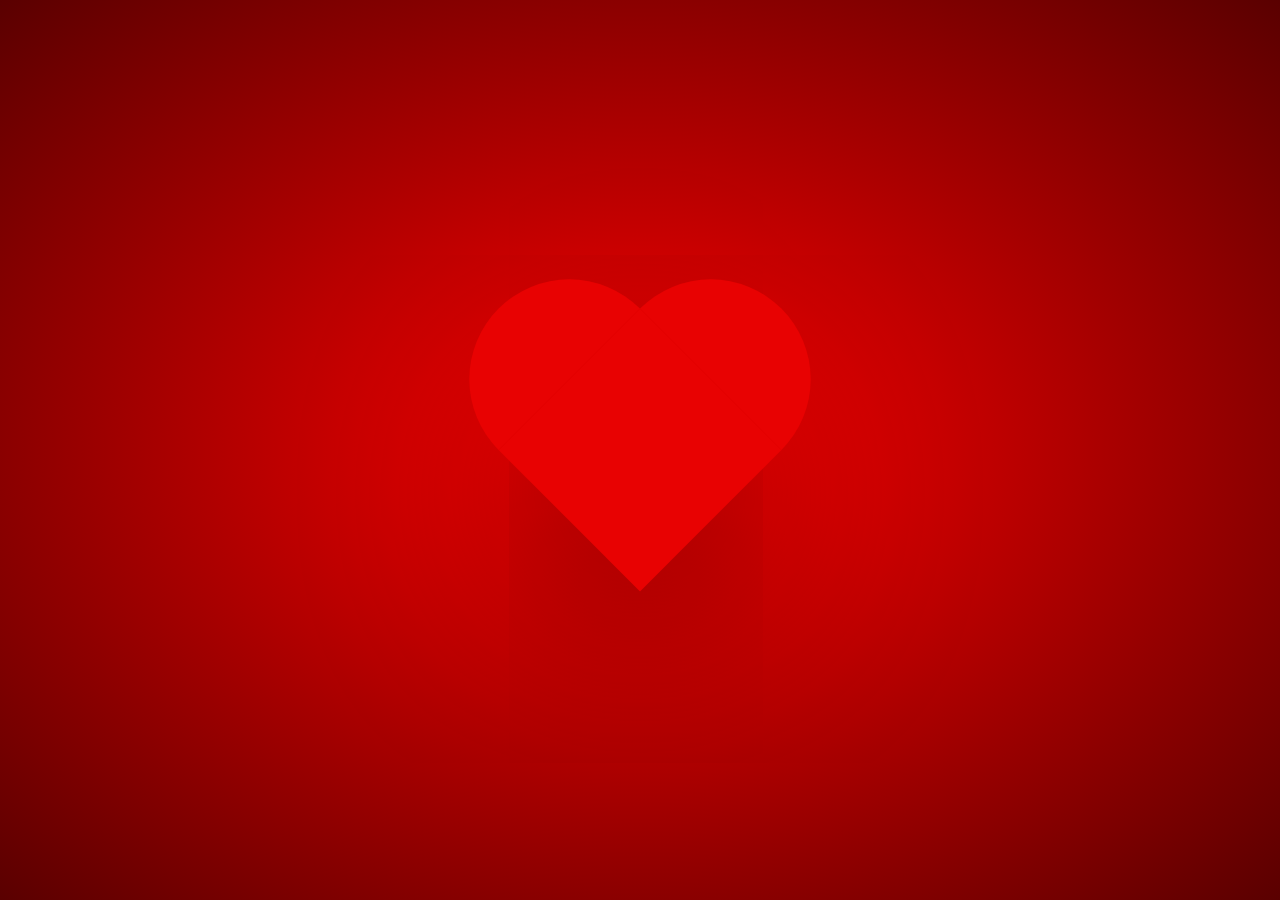
==== index.html @ 380f2530 "Para Vane" ====
<!DOCTYPE html>
<html lang="es">
<head>
    <meta charset="UTF-8">
    <meta name="viewport" content="width=device-width, initial-scale=1.0">
    <title>Heart</title>
    <link rel="stylesheet" href="styles.css">
</head>
<body>
    <div class="heart"></div>
</body>
</html>
---- styles.css ----
body{
    margin: 0px;
    padding: 0px;
    display: flex;
    justify-content: center;
    align-items: center;
    min-height: 100vh;
    background: radial-gradient(#ff0000, #5a0000);
}

.heart{
    position: relative;
    width: 200px;
    height: 200px;
    background: #e80202;
    transform: rotate(45deg);
    box-shadow: 30px 30px 200px rgba(0,  0, 0, .5);
animation: animate 1s linear infinite;
}

@keyframes animate{
    0%{
        transform: rotate(45deg) scale(1);
    }
    20%{
        transform: rotate(45deg) scale(.8);
    }
    40%{
        transform: rotate(45deg) scale(1.2);
    }
    60%{
        transform: rotate(45deg) scale(1);
    }
    80%{
        transform: rotate(45deg) scale(1.3);
    }
    100%{
        transform: rotate(45deg) scale(1);
    }
}

.heart:before{
    content:'';
    position: absolute;
    top: -100px;
    width:200px;
    height: 100px;
    background: #e80202;
    border-top-left-radius: 100px;
    border-top-right-radius: 100px;
}

.heart:after{
    content:'';
    position: absolute;
    left: -100px;
    width:100px;
    height: 200px;
    background: #e80202;
    border-top-left-radius: 100px;
    border-bottom-left-radius: 100px;
}
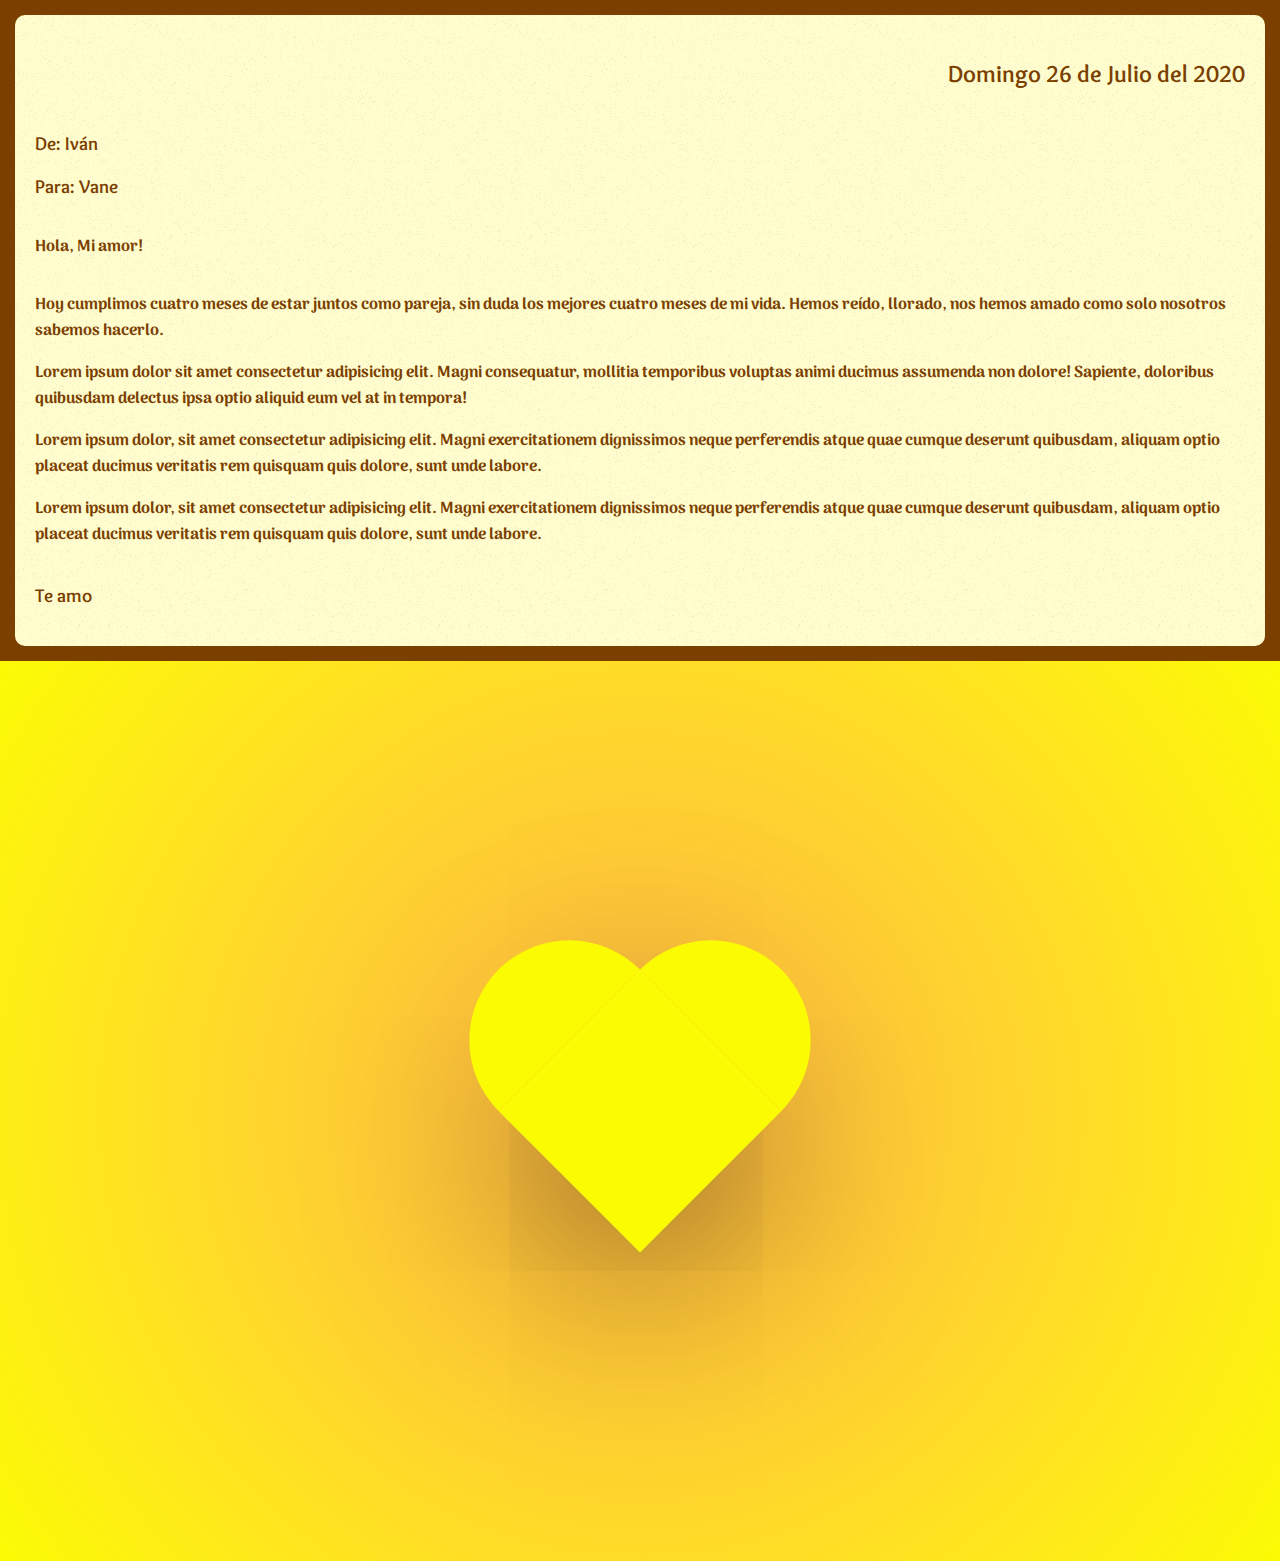
==== commit ab1b6f4e: "Cambios" ====
--- a/index.html
+++ b/index.html
@@ -1,12 +1,47 @@
 <!DOCTYPE html>
-<html lang="es">
+<html lang="en">
 <head>
     <meta charset="UTF-8">
     <meta name="viewport" content="width=device-width, initial-scale=1.0">
-    <title>Heart</title>
+    <title>Carta</title>
     <link rel="stylesheet" href="styles.css">
+    <link href="https://fonts.googleapis.com/css2?family=Merienda&display=swap" rel="stylesheet">
+    <link href="https://fonts.googleapis.com/css2?family=Arima+Madurai&display=swap" rel="stylesheet">
+    <link href="https://fonts.googleapis.com/css2?family=Overlock:ital@1&display=swap" rel="stylesheet">
 </head>
 <body>
-    <div class="heart"></div>
+    
+    <div class="contenedor">
+        <div class="carta">
+            <section class="encabezado">
+                <p>Domingo 26 de Julio del 2020</p>
+            </section>
+    
+            <section class="de-para">
+                <p>De: Iván</p>
+                <p>Para: Vane</p>
+            </section>
+    
+            <section class="saludo">
+                <p>Hola, Mi amor!</p>
+            </section>
+    
+            <section class="cuerpo">
+                <p>Hoy cumplimos cuatro meses de estar juntos como pareja, sin duda los mejores cuatro meses de mi vida.
+                Hemos reído, llorado, nos hemos amado como solo nosotros sabemos hacerlo.
+                </p>
+                <p>Lorem ipsum dolor sit amet consectetur adipisicing elit. Magni consequatur, mollitia temporibus voluptas animi ducimus assumenda non dolore! Sapiente, doloribus quibusdam delectus ipsa optio aliquid eum vel at in tempora!</p>
+                <p>Lorem ipsum dolor, sit amet consectetur adipisicing elit. Magni exercitationem dignissimos neque perferendis atque quae cumque deserunt quibusdam, aliquam optio placeat ducimus veritatis rem quisquam quis dolore, sunt unde labore.</p>
+                <p>Lorem ipsum dolor, sit amet consectetur adipisicing elit. Magni exercitationem dignissimos neque perferendis atque quae cumque deserunt quibusdam, aliquam optio placeat ducimus veritatis rem quisquam quis dolore, sunt unde labore.</p>
+            </section>
+    
+            <section class="despedida">
+                <p>Te amo</p>
+            </section>
+        </div>
+    </div>
+    <div class="background-heart">
+        <div class="heart"></div>
+    </div>
 </body>
 </html>--- a/styles.css
+++ b/styles.css
@@ -1,18 +1,76 @@
 body{
     margin: 0px;
+    box-sizing: border-box;
+}
+
+.contenedor{
+    display: flex;
+    justify-content: stretch;
+    background: #7B3F00;
+    padding: 15px;
+}
+
+.carta{
+    display:flex;
+    flex-direction: column;
+    justify-content: stretch;
+    background-image: url(/img/img-noise-361x370\ \(1\).png);
+    /*background: #FFFDCE;*/
+    padding: 20px;
+    border-radius: 10px;
+    color: #7B3F00;
+}
+
+.encabezado{
+    align-self: flex-end;
+    /*font-family: 'Merienda', cursive;*/
+    font-family: 'Overlock', cursive;
+    font-weight: bold;
+    font-size: 1.5rem;
+}
+
+.de-para{
+    font-family: 'Overlock', cursive;
+    font-weight: bold;
+    font-size: 1.2rem;
+}
+.saludo{
+    font-family: 'Arima Madurai', cursive;
+    font-weight: bold;
+    font-size: 1rem;
+}
+
+.cuerpo{
+    font-family: 'Arima Madurai', cursive;
+    font-weight: bold;
+    font-size: 1rem;
+}
+
+.despedida{
+    font-family: 'Overlock', cursive;
+    font-weight: bold;
+    font-size: 1.2rem;
+}
+/*GALERIA*/
+
+
+/*HEART*/
+.background-heart{
+margin: 0px;
     padding: 0px;
     display: flex;
     justify-content: center;
     align-items: center;
     min-height: 100vh;
-    background: radial-gradient(#ff0000, #5a0000);
+    background-image: radial-gradient(circle, #feb645, #ffc639, #ffd72c, #ffe91b, #fbfb04);
+
 }
 
 .heart{
     position: relative;
     width: 200px;
     height: 200px;
-    background: #e80202;
+    background: #fbfb04;
     transform: rotate(45deg);
     box-shadow: 30px 30px 200px rgba(0,  0, 0, .5);
 animation: animate 1s linear infinite;
@@ -45,7 +103,7 @@
     top: -100px;
     width:200px;
     height: 100px;
-    background: #e80202;
+    background: #fbfb04;
     border-top-left-radius: 100px;
     border-top-right-radius: 100px;
 }
@@ -56,7 +114,7 @@
     left: -100px;
     width:100px;
     height: 200px;
-    background: #e80202;
+    background: #fbfb04;
     border-top-left-radius: 100px;
     border-bottom-left-radius: 100px;
-}+}   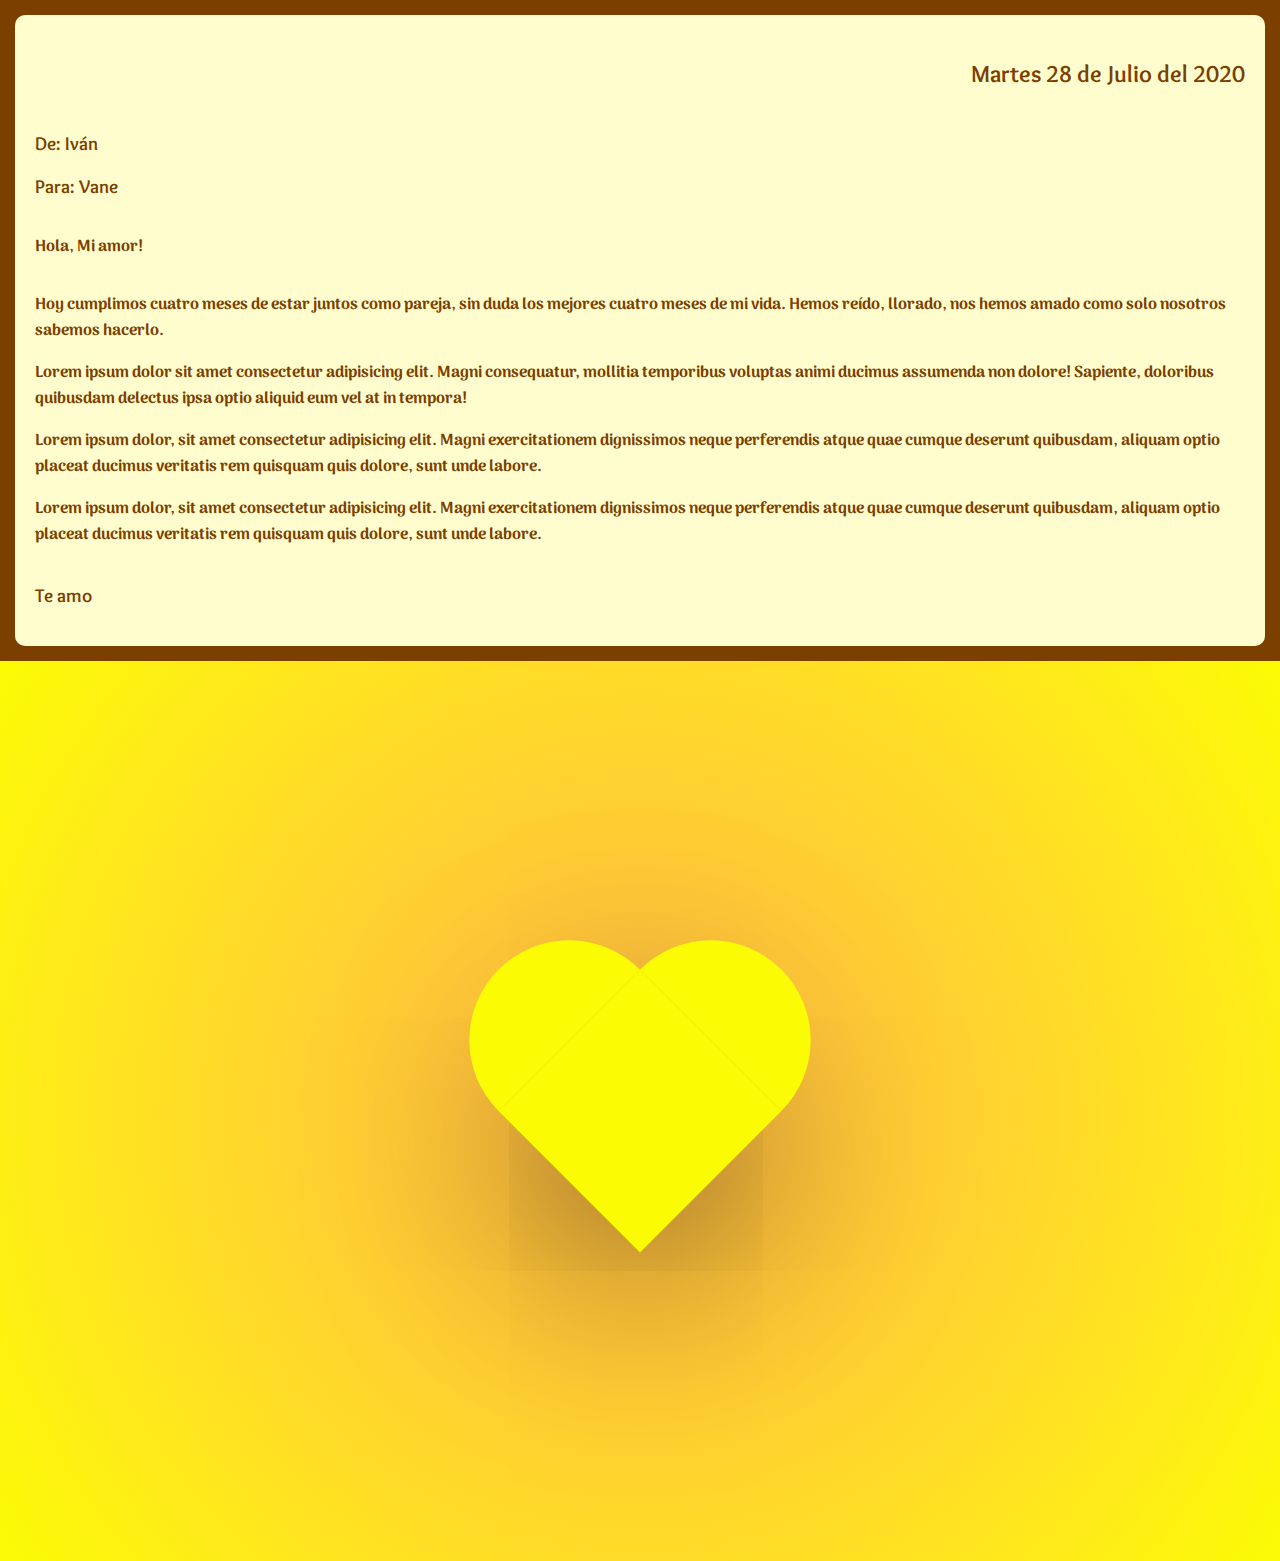
==== commit 9d9911a2: "cambios" ====
--- a/index.html
+++ b/index.html
@@ -14,7 +14,7 @@
     <div class="contenedor">
         <div class="carta">
             <section class="encabezado">
-                <p>Domingo 26 de Julio del 2020</p>
+                <p>Martes 28 de Julio del 2020</p>
             </section>
     
             <section class="de-para">
--- a/styles.css
+++ b/styles.css
@@ -14,8 +14,7 @@
     display:flex;
     flex-direction: column;
     justify-content: stretch;
-    background-image: url(/img/img-noise-361x370\ \(1\).png);
-    /*background: #FFFDCE;*/
+    background: #FFFDCE;
     padding: 20px;
     border-radius: 10px;
     color: #7B3F00;
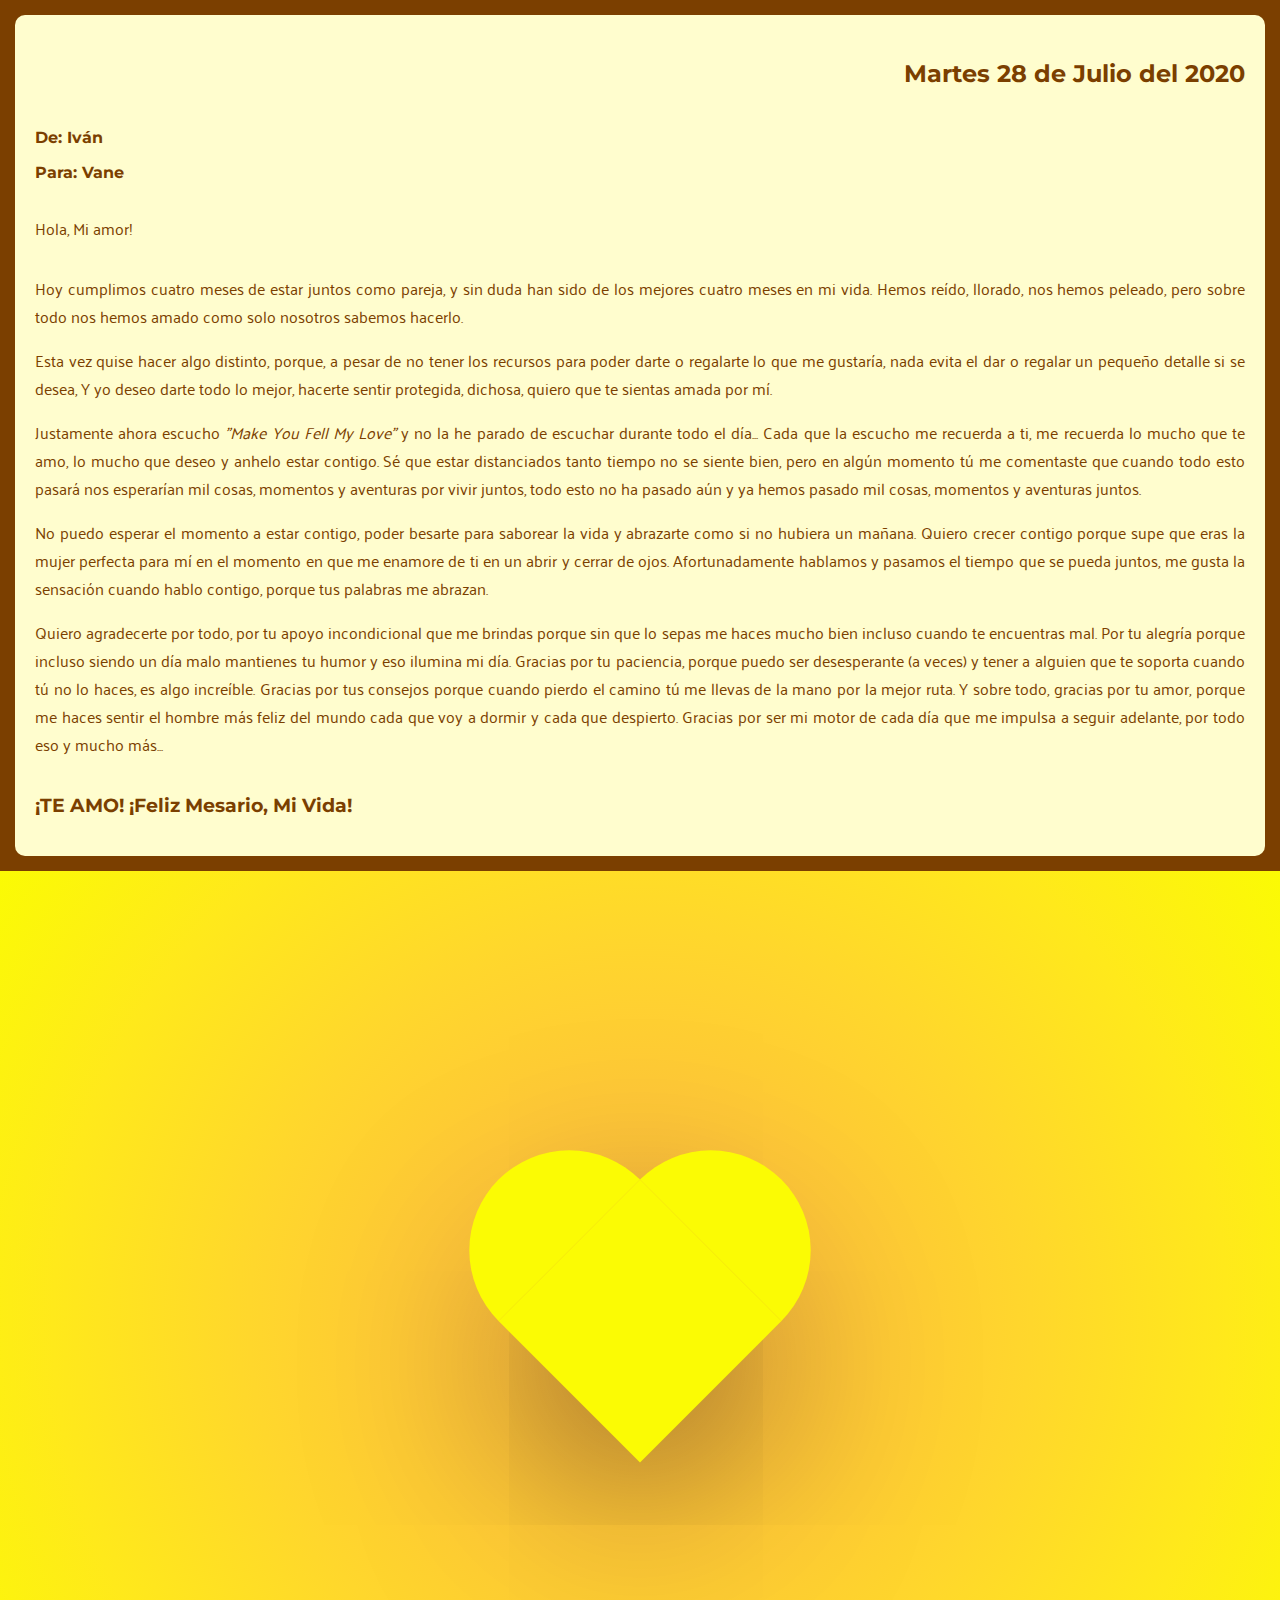
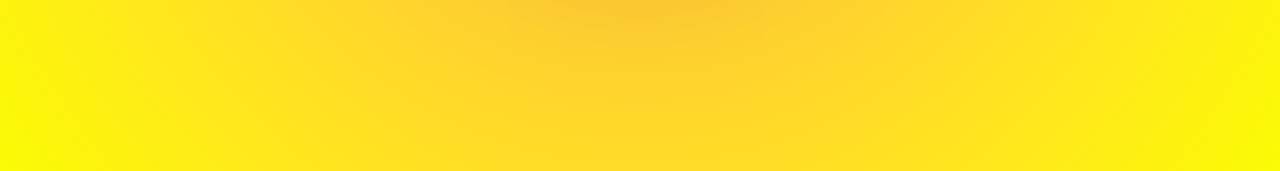
==== commit 214f84cd: "Finalizado" ====
--- a/index.html
+++ b/index.html
@@ -5,9 +5,13 @@
     <meta name="viewport" content="width=device-width, initial-scale=1.0">
     <title>Carta</title>
     <link rel="stylesheet" href="styles.css">
-    <link href="https://fonts.googleapis.com/css2?family=Merienda&display=swap" rel="stylesheet">
-    <link href="https://fonts.googleapis.com/css2?family=Arima+Madurai&display=swap" rel="stylesheet">
     <link href="https://fonts.googleapis.com/css2?family=Overlock:ital@1&display=swap" rel="stylesheet">
+    <link href="https://fonts.googleapis.com/css2?family=Palanquin:wght@500&display=swap" rel="stylesheet">
+
+    <link href="https://fonts.googleapis.com/css2?family=Montserrat:wght@700&display=swap" rel="stylesheet">
+
+
+
 </head>
 <body>
     
@@ -27,16 +31,17 @@
             </section>
     
             <section class="cuerpo">
-                <p>Hoy cumplimos cuatro meses de estar juntos como pareja, sin duda los mejores cuatro meses de mi vida.
-                Hemos reído, llorado, nos hemos amado como solo nosotros sabemos hacerlo.
+                <p>Hoy cumplimos cuatro meses de estar juntos como pareja, y sin duda han sido de los mejores cuatro meses en mi vida.
+                Hemos reído, llorado, nos hemos peleado, pero sobre todo nos hemos amado como solo nosotros sabemos hacerlo.
                 </p>
-                <p>Lorem ipsum dolor sit amet consectetur adipisicing elit. Magni consequatur, mollitia temporibus voluptas animi ducimus assumenda non dolore! Sapiente, doloribus quibusdam delectus ipsa optio aliquid eum vel at in tempora!</p>
-                <p>Lorem ipsum dolor, sit amet consectetur adipisicing elit. Magni exercitationem dignissimos neque perferendis atque quae cumque deserunt quibusdam, aliquam optio placeat ducimus veritatis rem quisquam quis dolore, sunt unde labore.</p>
-                <p>Lorem ipsum dolor, sit amet consectetur adipisicing elit. Magni exercitationem dignissimos neque perferendis atque quae cumque deserunt quibusdam, aliquam optio placeat ducimus veritatis rem quisquam quis dolore, sunt unde labore.</p>
+                <p>Esta vez quise hacer algo distinto, porque, a pesar de no tener los recursos para poder darte o regalarte lo que me gustaría, nada evita el dar o regalar un pequeño detalle si se desea, Y yo deseo darte todo lo mejor, hacerte sentir protegida, dichosa, quiero que te sientas amada por mí.</p>
+                <p>Justamente ahora escucho <i>"Make You Fell My Love"</i> y no la he parado de escuchar durante todo el día... Cada que la escucho me recuerda a ti, me recuerda lo mucho que te amo, lo mucho que deseo y anhelo estar contigo. Sé que estar distanciados tanto tiempo no se siente bien, pero en algún momento tú me comentaste que cuando todo esto pasará nos esperarían mil cosas, momentos y aventuras por vivir juntos, todo esto no ha pasado aún y ya hemos pasado mil cosas, momentos y aventuras juntos.</p>
+                <p>No puedo esperar el momento a estar contigo, poder besarte para saborear la vida y abrazarte como si no hubiera un mañana. Quiero crecer contigo porque supe que eras la mujer perfecta para mí en el momento en que me enamore de ti en un abrir y cerrar de ojos. Afortunadamente hablamos y pasamos el tiempo que se pueda juntos, me gusta la sensación cuando hablo contigo, porque tus palabras me abrazan.</p>
+                <p>Quiero agradecerte por todo, por tu apoyo incondicional que me brindas porque sin que lo sepas me haces mucho bien incluso cuando te encuentras mal. Por tu alegría porque incluso siendo un día malo mantienes tu humor y eso ilumina mi día. Gracias por tu paciencia, porque puedo ser desesperante (a veces) y tener a alguien que te soporta cuando tú no lo haces, es algo increíble. Gracias por tus consejos porque cuando pierdo el camino tú me llevas de la mano por la mejor ruta. Y sobre todo, gracias por tu amor, porque me haces sentir el hombre más feliz del mundo cada que voy a dormir y cada que despierto. Gracias por ser mi motor de cada día que me impulsa a seguir adelante, por todo eso y mucho más...</p>
             </section>
     
             <section class="despedida">
-                <p>Te amo</p>
+                <p>¡TE AMO! ¡Feliz Mesario, Mi Vida!</p>
             </section>
         </div>
     </div>
--- a/styles.css
+++ b/styles.css
@@ -5,7 +5,7 @@
 
 .contenedor{
     display: flex;
-    justify-content: stretch;
+    justify-content: center;
     background: #7B3F00;
     padding: 15px;
 }
@@ -23,30 +23,29 @@
 .encabezado{
     align-self: flex-end;
     /*font-family: 'Merienda', cursive;*/
-    font-family: 'Overlock', cursive;
+    font-family: 'Montserrat', sans-serif;    
     font-weight: bold;
     font-size: 1.5rem;
 }
 
 .de-para{
-    font-family: 'Overlock', cursive;
+    font-family: 'Montserrat', sans-serif;    
     font-weight: bold;
-    font-size: 1.2rem;
+    font-size: 1rem;
 }
 .saludo{
-    font-family: 'Arima Madurai', cursive;
-    font-weight: bold;
+    font-family: 'Palanquin', sans-serif;
     font-size: 1rem;
 }
 
 .cuerpo{
-    font-family: 'Arima Madurai', cursive;
-    font-weight: bold;
+    font-family: 'Palanquin', sans-serif;
+    text-align: justify;
     font-size: 1rem;
 }
 
 .despedida{
-    font-family: 'Overlock', cursive;
+    font-family: 'Montserrat', sans-serif;    
     font-weight: bold;
     font-size: 1.2rem;
 }
